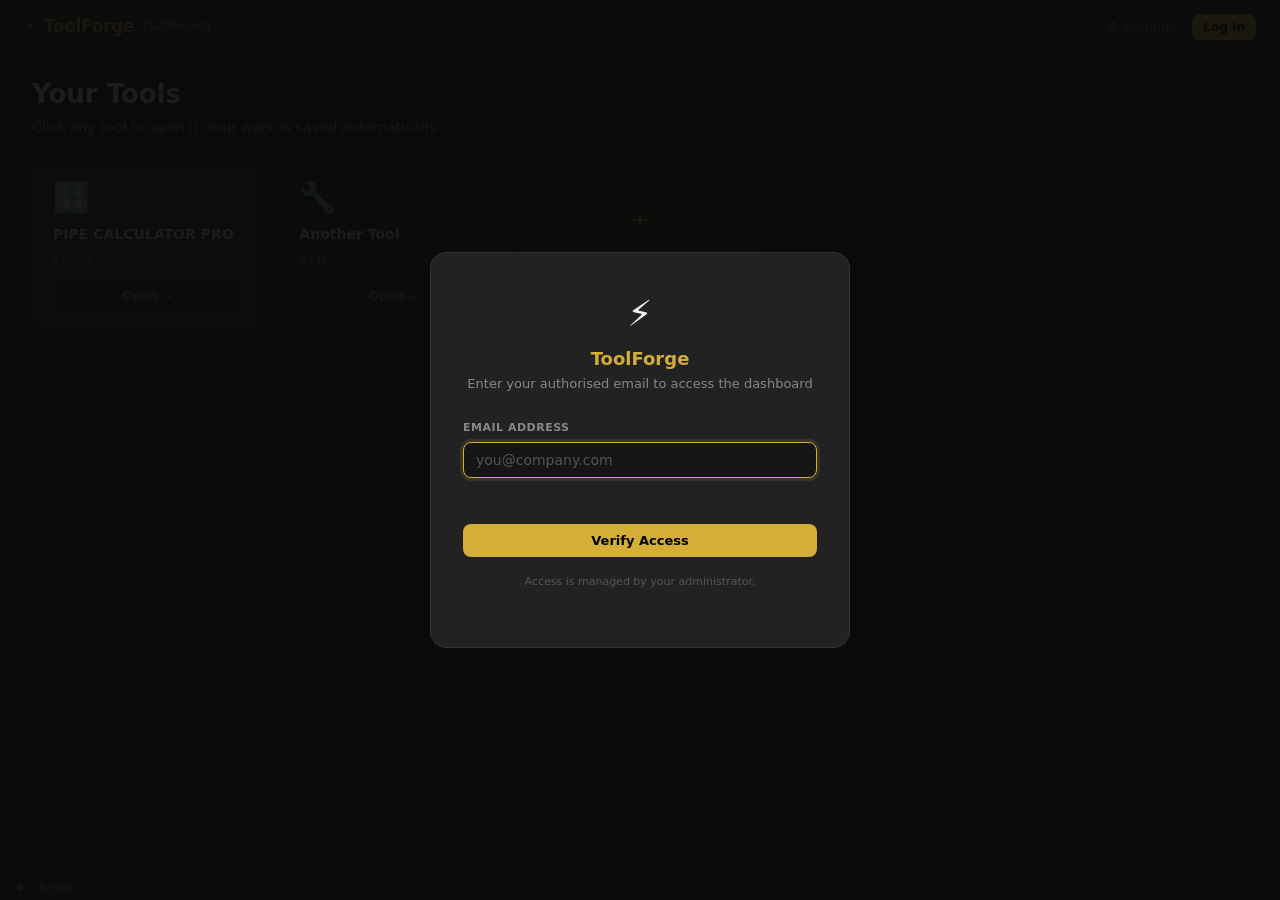
==== index.html @ a6d87bdb "Initial commit" ====
<!DOCTYPE html>
<html lang="en" data-theme="dark">
<head>
<!-- FILE: index.html (PRODUCTION) -->
<meta charset="UTF-8">
<meta name="viewport" content="width=device-width, initial-scale=1.0">
<title>⚡ ToolForge Dashboard</title>
<link rel="stylesheet" href="assets/styles.css">

<!-- ═══════════════════════════════════════════════════════════════
     PRODUCTION CONFIG — DO NOT EDIT
     Auth Worker URL is hardcoded. Users cannot change settings.
══════════════════════════════════════════════════════════════════ -->
<script>
const PRODUCTION_CONFIG = {
  workerUrl:    'https://universal-tool-auth.sales-solarithm.workers.dev',
  useKV:        true,
  lockSettings: true
};
// Apply immediately so auth.js picks it up
try {
  localStorage.setItem('toolforge::workerUrl', PRODUCTION_CONFIG.workerUrl);
  localStorage.setItem('toolforge::useKV', JSON.stringify(PRODUCTION_CONFIG.useKV));
} catch(e) {}
</script>

<!-- Load auth.js AFTER config is set -->
<script src="core/auth.js"></script>

<style>
  /* ── Inline layout glue ──────────────────────────────────────── */
  #tool-frame-container {
    flex: 1;
    display: flex;
    overflow: hidden;
    position: relative;
  }
  #tool-frame {
    flex: 1;
    border: none;
    background: #fff;
    display: block;
    min-width: 0;
  }
  #proj-drawer { top: 0; }

  /* Viewer toolbar */
  #viewer-toolbar .tb-spacer { flex: 1; }
  #tb-save-btn { border-color: rgba(212,175,55,0.35); color: var(--gold); }
  #tb-save-btn:hover { background: rgba(212,175,55,0.1); border-color: var(--gold); }

  /* Auth modal */
  .auth-logo    { font-size: 36px; margin-bottom: 4px; }
  .auth-tagline { font-size: 13px; color: var(--text-muted); margin-bottom: 1.5rem; }

  /* Readonly field hint */
  .field-locked {
    opacity: 0.55;
    cursor: not-allowed;
  }
  .field-locked-note {
    font-size: 11px;
    color: var(--success);
    margin-top: 5px;
  }

  /* Project name / switch inputs in viewer toolbar */
  #viewer-proj-name {
    background: transparent;
    border: 1px solid var(--border);
    border-radius: 6px;
    color: var(--text);
    font-size: 12px;
    padding: 3px 8px;
    width: 130px;
    outline: none;
    font-family: var(--font);
  }
  #viewer-proj-name:focus { border-color: var(--gold); background: var(--card); }
  #viewer-proj-select {
    background: var(--bg-elevated);
    border: 1px solid var(--border);
    border-radius: 6px;
    color: var(--text-muted);
    font-size: 12px;
    padding: 3px 8px;
    outline: none;
    cursor: pointer;
    max-width: 110px;
  }
  #viewer-proj-select:focus { border-color: var(--gold); }

  /* Ping status */
  #ping-status { font-size: 12px; margin-top: 6px; min-height: 16px; }

  /* Session info in settings */
  #settings-session-info { font-size: 12px; color: var(--text-muted); }

  /* Drawer tool name subtitle */
  #drawer-tool-name { font-size: 12px; color: var(--text-muted); font-weight: 400; }

  /* Hidden import input */
  #import-file-input { display: none; }
</style>
</head>

<body>
<div id="app">

  <!-- ══════════════════════════════════════════════════════════════
       HEADER
  ══════════════════════════════════════════════════════════════ -->
  <header id="main-header">
    <a class="logo" onclick="navigateBack()" title="Back to dashboard" style="cursor:pointer;text-decoration:none;">
      ⚡ <span>ToolForge</span>
      <span class="logo-sub">Dashboard</span>
    </a>

    <nav aria-label="Header navigation">
      <!-- User chip (visible when logged in) -->
      <div id="header-user-section" style="display:none;">
        <span>👤</span>
        <span id="header-user"></span>
      </div>

      <button onclick="showSettingsModal()" title="Settings" aria-label="Open settings">⚙️ Settings</button>
      <button id="header-login-btn"  onclick="showLoginModal()" class="btn btn-primary btn-sm" style="display:none;">Log In</button>
      <button id="header-logout-btn" onclick="logout()" style="display:none;" title="Log out">Logout</button>
    </nav>
  </header>

  <!-- ══════════════════════════════════════════════════════════════
       MAIN CONTENT
  ══════════════════════════════════════════════════════════════ -->
  <div id="main-content">

    <!-- ── View 1: Tool Grid ─────────────────────────────────── -->
    <div id="tool-grid-view">
      <h1 class="page-title">Your Tools</h1>
      <p class="page-subtitle">Click any tool to open it. Your work is saved automatically.</p>
      <div class="tool-grid" id="tool-grid" role="list" aria-label="Registered tools"></div>
    </div>

    <!-- ── View 2: Tool Viewer ───────────────────────────────── -->
    <div id="tool-viewer">

      <!-- Viewer toolbar -->
      <div id="viewer-toolbar" role="toolbar" aria-label="Tool controls">
        <button onclick="navigateBack()" title="Back to dashboard (Ctrl+B)">← Dashboard</button>
        <div class="toolbar-sep"></div>
        <span id="viewer-tool-name" aria-live="polite"></span>
        <div class="tb-spacer"></div>

        <button id="tb-save-btn" onclick="saveCurrent()" title="Save project (Ctrl+S)">💾 Save</button>
        <button onclick="exportCurrent()" title="Export as JSON">📤 Export</button>
        <button onclick="triggerImport()" title="Import JSON">📥 Import</button>
        <div class="toolbar-sep"></div>

        <input type="text"   id="viewer-proj-name"   placeholder="Project name" value="Default" title="Current project name">
        <select              id="viewer-proj-select"  onchange="switchViewerProject(this.value)" title="Switch project">
          <option value="">Switch…</option>
        </select>
        <button onclick="toggleDrawer()" title="Saved projects panel">📁 Projects</button>
      </div>

      <!-- Frame + drawer -->
      <div id="tool-frame-container">
        <iframe
          id="tool-frame"
          sandbox="allow-scripts allow-same-origin allow-forms allow-modals allow-popups allow-downloads"
          title="Tool content"
        ></iframe>

        <!-- Projects drawer -->
        <div id="proj-drawer" aria-label="Saved projects" role="complementary">
          <div class="drawer-header">
            <div>
              <h3>Saved Projects</h3>
              <span id="drawer-tool-name"></span>
            </div>
            <button class="drawer-close" onclick="toggleDrawer()" aria-label="Close">✕</button>
          </div>
          <div id="proj-list" role="list">
            <p class="proj-empty">No saved projects yet.<br>Click 💾 Save to create one.</p>
          </div>
          <div class="drawer-footer">
            <button class="btn btn-secondary btn-full btn-sm" onclick="newViewerProject()">+ New Project</button>
          </div>
        </div>
      </div><!-- /#tool-frame-container -->

    </div><!-- /#tool-viewer -->
  </div><!-- /#main-content -->

  <!-- ══════════════════════════════════════════════════════════════
       STATUS BAR
  ══════════════════════════════════════════════════════════════ -->
  <div id="status-bar" role="status" aria-live="polite">
    <span class="status-dot" id="status-dot"></span>
    <span id="status-msg">Ready</span>
    <span id="status-time" style="margin-left:auto;"></span>
  </div>

</div><!-- /#app -->

<!-- ══════════════════════════════════════════════════════════════
     AUTH MODAL
══════════════════════════════════════════════════════════════ -->
<div class="modal-overlay" id="auth-modal" style="display:none;" role="dialog" aria-modal="true" aria-labelledby="auth-title">
  <div class="modal">
    <div class="auth-logo">⚡</div>
    <h2 id="auth-title" style="color:var(--gold);margin-bottom:4px;">ToolForge</h2>
    <p class="auth-tagline">Enter your authorised email to access the dashboard</p>

    <div class="field" style="text-align:left;">
      <label class="field-label" for="auth-email-input">Email Address</label>
      <input
        type="email"
        id="auth-email-input"
        placeholder="you@company.com"
        autocomplete="off"
        autocorrect="off"
        autocapitalize="off"
        spellcheck="false"
        onkeydown="if(event.key==='Enter')handleLogin()"
      >
      <div class="modal-error" id="auth-error" role="alert"></div>
    </div>

    <button class="btn btn-primary btn-full" id="auth-submit-btn" onclick="handleLogin()" style="margin-top:4px;">
      Verify Access
    </button>

    <p style="font-size:11px;margin-top:1rem;color:var(--text-dim);">
      Access is managed by your administrator.
    </p>
  </div>
</div>

<!-- ══════════════════════════════════════════════════════════════
     SETTINGS MODAL (PRODUCTION — restricted fields)
══════════════════════════════════════════════════════════════ -->
<div class="modal-overlay" id="settings-modal" style="display:none;" role="dialog" aria-modal="true" aria-labelledby="settings-title">
  <div class="modal modal-settings" style="max-width:460px;text-align:left;">

    <div class="modal-header">
      <h2 id="settings-title">⚙️ Settings</h2>
      <button class="drawer-close" onclick="hideSettingsModal()" aria-label="Close settings">✕</button>
    </div>

    <!-- ── Cloudflare Worker (READ-ONLY for users) ── -->
    <div class="settings-section">
      <h3>Cloudflare Worker</h3>
      <div class="field">
        <label class="field-label">Worker URL</label>
        <div class="settings-row">
          <input
            type="url"
            id="settings-worker-url"
            value="https://email-auth-tool.sales-solarithm.workers.dev"
            readonly
            class="field-locked"
            tabindex="-1"
          >
          <!-- Ping still works (it reads the hardcoded URL) -->
          <button class="btn btn-secondary btn-sm" id="settings-ping-btn" onclick="pingWorkerFromSettings()">Ping</button>
        </div>
        <div id="ping-status"></div>
        <p class="field-locked-note">✓ Configured by administrator — contact admin to change.</p>
      </div>

      <!-- KV toggle: disabled, always on -->
      <label class="check-field" style="margin-top:8px;opacity:0.6;pointer-events:none;">
        <input type="checkbox" id="settings-use-kv" checked disabled>
        <div>
          <span style="font-size:13px;font-weight:500;color:var(--text);">Use Cloudflare KV Storage</span>
          <span style="display:block;font-size:11px;color:var(--text-muted);">Enabled — managed by administrator</span>
        </div>
      </label>
    </div>

    <!-- ── Authorised Emails (admin only) ── -->
    <div class="settings-section">
      <h3>Authorised Emails</h3>
      <p style="font-size:12px;color:var(--text-muted);margin-bottom:10px;">
        Email access is managed via Employee Access Manager.<br>
        Contact your administrator to add or remove access.
      </p>
      <a
        href="https://email-auth-tool.sales-solarithm.workers.dev/admin"
        target="_blank"
        rel="noopener"
        class="btn btn-secondary btn-sm"
      >Open Employee Manager (Admin Only) →</a>
    </div>

    <!-- ── Appearance ── -->
    <div class="settings-section">
      <h3>Appearance</h3>
      <div class="field">
        <label class="field-label" for="settings-theme">Theme</label>
        <select id="settings-theme">
          <option value="dark">Dark (default)</option>
          <option value="light">Light</option>
        </select>
      </div>
    </div>

    <!-- ── Session info ── -->
    <div class="settings-section" id="settings-session-section">
      <h3>Session</h3>
      <p id="settings-session-info"></p>
    </div>

    <!-- ── Actions ── -->
    <div style="display:flex;gap:8px;justify-content:flex-end;flex-wrap:wrap;">
      <button class="btn btn-danger btn-sm" id="settings-logout-btn" onclick="logout()">Log Out</button>
      <button class="btn btn-secondary btn-sm" onclick="hideSettingsModal()">Cancel</button>
      <button class="btn btn-primary btn-sm" onclick="saveSettings()">Save Settings</button>
    </div>

  </div>
</div>

<!-- ══════════════════════════════════════════════════════════════
     TOASTS + HIDDEN INPUTS
══════════════════════════════════════════════════════════════ -->
<div id="toast-container" aria-live="assertive" aria-atomic="false"></div>
<input type="file" id="import-file-input" accept=".json" onchange="handleImport(event)">

<!-- ══════════════════════════════════════════════════════════════
     SCRIPTS — load order: auth.js already loaded in <head>
══════════════════════════════════════════════════════════════ -->
<script src="core/storage.js"></script>
<script src="core/dashboard.js"></script>

<!-- ── Dashboard UI bridge (onclick handlers → core functions) ── -->
<script>

// ── VIEWER: Save ─────────────────────────────────────────────────
function saveCurrent() {
  const frame   = document.getElementById('tool-frame');
  const projEl  = document.getElementById('viewer-proj-name');
  if (!frame || !_activeToolId) return;

  const projName = (projEl ? projEl.value.trim() : '') || 'Default';

  // Ask wrapped tool to save via postMessage (Phase 1 bridge)
  try { frame.contentWindow.postMessage({ type: 'project:save' }, '*'); } catch(e) {}

  // Also do a dashboard-level save by reading toolAPI state
  setTimeout(async function() {
    let state = null;
    try {
      const fw  = frame.contentWindow;
      const api = fw && fw.toolAPI;
      if (api && typeof api.getState === 'function') {
        if (typeof api.beforeSave === 'function' && api.beforeSave() === false) {
          showToast('Save cancelled by tool.', 'error'); return;
        }
        state = api.getState();
      }
    } catch(e) {}

    const result = await storage.saveProject(_activeToolId, projName, state);
    if (result && result.success) {
      showToast('Saved: ' + projName, 'success');
      setStatus('Saved "' + projName + '"', new Date());
      refreshViewerProjectSelect();
      if (document.getElementById('proj-drawer').classList.contains('open')) {
        showSavedProjects(_activeToolId);
      }
    } else {
      showToast((result && result.error) ? result.error : 'Save failed.', 'error');
    }
  }, 80);
}

// ── VIEWER: Export ────────────────────────────────────────────────
function exportCurrent() {
  const frame = document.getElementById('tool-frame');
  if (!frame || !_activeToolId) return;

  let state = null;
  try {
    const api = frame.contentWindow && frame.contentWindow.toolAPI;
    if (api && typeof api.getState === 'function') state = api.getState();
  } catch(e) {}

  const projName = document.getElementById('viewer-proj-name').value.trim() || 'Default';
  const bundle = {
    _toolforge:  true,
    toolId:      _activeToolId,
    projectName: projName,
    exportedAt:  new Date().toISOString(),
    state
  };

  const blob = new Blob([JSON.stringify(bundle, null, 2)], { type: 'application/json' });
  const a    = document.createElement('a');
  a.href     = URL.createObjectURL(blob);
  a.download = _activeToolId + '-' + projName.replace(/[^a-z0-9]/gi, '-') + '.json';
  a.click();
  URL.revokeObjectURL(a.href);
  showToast('Exported: ' + a.download, 'success');
}

// ── VIEWER: Trigger Import ────────────────────────────────────────
function triggerImport() {
  document.getElementById('import-file-input').click();
}

// ── VIEWER: Handle Imported File ─────────────────────────────────
function handleImport(event) {
  const file = event.target.files[0];
  if (!file) return;
  const reader = new FileReader();
  reader.onload = async function(e) {
    try {
      const data = JSON.parse(e.target.result);
      if (!data._toolforge) { showToast('Not a ToolForge export file.', 'error'); return; }

      const frame = document.getElementById('tool-frame');
      if (frame && frame.contentWindow) {
        try {
          const api = frame.contentWindow.toolAPI;
          if (api && typeof api.loadState === 'function') {
            api.loadState(data.state);
            if (typeof api.afterLoad === 'function') api.afterLoad();
          }
        } catch(err) {
          frame.contentWindow.postMessage({
            type:      'project:load',
            projectId: data.projectName || 'imported',
            data:      data.state
          }, '*');
        }
      }
      if (data.projectName) document.getElementById('viewer-proj-name').value = data.projectName;
      showToast('Imported: ' + file.name, 'success');
    } catch(err) {
      showToast('Import failed: ' + err.message, 'error');
    }
    event.target.value = '';
  };
  reader.readAsText(file);
}

// ── VIEWER: Switch project via dropdown ──────────────────────────
function switchViewerProject(projectId) {
  if (!projectId || !_activeToolId) return;
  loadProjectIntoTool(_activeToolId, projectId);
  document.getElementById('viewer-proj-select').value = '';
}

// ── VIEWER: Refresh dropdown options ─────────────────────────────
async function refreshViewerProjectSelect() {
  if (!_activeToolId) return;
  const select   = document.getElementById('viewer-proj-select');
  const projects = await storage.listProjects(_activeToolId);
  select.innerHTML = '<option value="">Switch…</option>'
    + projects.map(function(p) {
        const safe = String(p.id).replace(/"/g, '&quot;');
        return '<option value="' + safe + '">' + safe + '</option>';
      }).join('');
}

// ── VIEWER: Toggle drawer ─────────────────────────────────────────
function toggleDrawer() {
  const drawer = document.getElementById('proj-drawer');
  const isOpen = drawer.classList.toggle('open');
  if (isOpen && _activeToolId) {
    const tool   = (_toolRegistry || []).find(function(t) { return t.id === _activeToolId; });
    const nameEl = document.getElementById('drawer-tool-name');
    if (nameEl && tool) nameEl.textContent = tool.icon + ' ' + tool.name;
    showSavedProjects(_activeToolId);
  }
}

// ── VIEWER: New project slot ──────────────────────────────────────
function newViewerProject() {
  const all  = storage._readLocalIndex(_activeToolId || '');
  const name = prompt('New project name:', 'Project ' + (all.length + 1));
  if (!name) return;
  document.getElementById('viewer-proj-name').value = name.trim();
  showToast('Project "' + name.trim() + '" ready. Click Save to store state.', 'success');
}

// ── SETTINGS: Ping worker ─────────────────────────────────────────
async function pingWorkerFromSettings() {
  const btn      = document.getElementById('settings-ping-btn');
  const statusEl = document.getElementById('ping-status');
  btn.disabled   = true;
  statusEl.textContent = 'Pinging…';
  statusEl.style.color = 'var(--text-muted)';

  const res = await pingWorker();

  if (res.ok) {
    statusEl.textContent = '✓ Worker is online';
    statusEl.style.color = 'var(--success)';
  } else {
    statusEl.textContent = '✕ ' + res.error;
    statusEl.style.color = 'var(--danger)';
  }
  btn.disabled = false;
}

// ── STATUS BAR ───────────────────────────────────────────────────
function setStatus(msg, date) {
  const el = document.getElementById('status-msg');
  if (el) el.textContent = msg || 'Ready';
  if (date) {
    const timeEl = document.getElementById('status-time');
    if (timeEl) timeEl.textContent = 'Saved ' + date.toLocaleTimeString(undefined, { hour: '2-digit', minute: '2-digit' });
  }
}

// ── MISC aliases ─────────────────────────────────────────────────
function updateUserChip() { renderHeader(); }
function showAuthModal()   { showLoginModal(); }
function hideAuthModal()   { hideLoginModal(); }
function submitAuth()      { handleLogin(); }

// Delete project (called from drawer)
function deleteProject(toolId, projectId) {
  deleteProjectFromPanel(toolId, projectId);
  refreshViewerProjectSelect();
}

// ── KEYBOARD: Ctrl+S saves in viewer ─────────────────────────────
document.addEventListener('keydown', function(e) {
  if ((e.ctrlKey || e.metaKey) && e.key === 's' && _activeToolId) {
    e.preventDefault();
    saveCurrent();
  }
});

</script>

<script>
registerTool({
  id: 'pipe-calculator-pro',
  name: 'PIPE CALCULATOR PRO',
  icon: '🔢',
  src: 'tools/tool-pipe-calculator-pro.html',
  requiresAuth: true,
  version: '1.0.0'
});

// Add more tools below...
registerTool({
  id: 'another-tool',
  name: 'Another Tool',
  icon: '🔧',
  src: 'tools/tool-another-tool.html',
  requiresAuth: true
});
</script>

</body>
</html>
---- assets/styles.css ----
/* ================================================================
   styles.css — Universal Tool Dashboard Design System
   Phase 2 | Dark theme + Gold accent #D4AF37
   ================================================================ */

/* ── CSS Variables ─────────────────────────────────────────────── */
:root {
  --bg:            #0f0f0f;
  --bg-elevated:   #151515;
  --surface:       #1a1a1a;
  --card:          #222222;
  --border:        #333333;
  --border-hover:  #444444;

  --gold:          #D4AF37;
  --gold-dim:      rgba(212, 175, 55, 0.12);
  --gold-hover:    #e8c84a;
  --gold-border:   rgba(212, 175, 55, 0.3);

  --text:          #f0f0f0;
  --text-muted:    #888888;
  --text-dim:      #555555;

  --success:       #4caf50;
  --success-dim:   rgba(76, 175, 80, 0.12);
  --danger:        #ef5350;
  --danger-dim:    rgba(239, 83, 80, 0.12);
  --warning:       #ff9800;

  --radius:        8px;
  --radius-lg:     12px;
  --radius-xl:     16px;

  --font:          system-ui, -apple-system, 'Segoe UI', Roboto, sans-serif;
  --font-mono:     'SF Mono', 'Fira Code', 'Courier New', monospace;

  --transition:    150ms ease;
  --transition-md: 250ms ease;
}

/* ── Light Theme ─────────────────────────────────────────────────*/
[data-theme="light"] {
  --bg:           #f4f4f4;
  --bg-elevated:  #ffffff;
  --surface:      #ffffff;
  --card:         #ffffff;
  --border:       #e0e0e0;
  --border-hover: #c8c8c8;
  --text:         #1a1a1a;
  --text-muted:   #666666;
  --text-dim:     #aaaaaa;
}

/* ── Reset ───────────────────────────────────────────────────────*/
*, *::before, *::after { box-sizing: border-box; margin: 0; padding: 0; }
html { scroll-behavior: smooth; }
body {
  background: var(--bg);
  color: var(--text);
  font-family: var(--font);
  font-size: 14px;
  line-height: 1.6;
  -webkit-font-smoothing: antialiased;
  min-height: 100vh;
  overflow-x: hidden;
}

/* ── Typography ──────────────────────────────────────────────────*/
h1, h2, h3, h4 { font-weight: 600; line-height: 1.3; }
h1 { font-size: 26px; }
h2 { font-size: 18px; }
h3 { font-size: 15px; }
p  { color: var(--text-muted); }
code {
  font-family: var(--font-mono);
  font-size: 12.5px;
  background: var(--bg-elevated);
  border: 1px solid var(--border);
  border-radius: 4px;
  padding: 1px 5px;
}
a { color: var(--gold); text-decoration: none; }
a:hover { text-decoration: underline; }

/* ── App layout ──────────────────────────────────────────────────*/
#app {
  display: flex;
  flex-direction: column;
  height: 100vh;
  overflow: hidden;
}

/* ── Header ──────────────────────────────────────────────────────*/
#main-header {
  flex-shrink: 0;
  background: var(--surface);
  border-bottom: 1px solid var(--border);
  padding: 0 1.5rem;
  display: flex;
  align-items: center;
  height: 54px;
  gap: 12px;
  z-index: 300;
}
.logo {
  display: flex;
  align-items: center;
  gap: 8px;
  font-size: 17px;
  font-weight: 700;
  color: var(--gold);
  letter-spacing: -0.3px;
  cursor: pointer;
  text-decoration: none;
}
.logo .logo-sub {
  color: var(--text-muted);
  font-weight: 400;
  font-size: 13px;
}
#header-user-section {
  display: flex;
  align-items: center;
  gap: 8px;
  font-size: 13px;
  color: var(--text-muted);
  padding: 4px 10px;
  border-radius: var(--radius);
  background: var(--card);
  border: 1px solid var(--border);
}
#header-user { color: var(--text); font-weight: 500; }
header nav { margin-left: auto; display: flex; gap: 6px; align-items: center; }
header nav a, header nav button {
  color: var(--text-muted);
  background: none;
  border: none;
  font-family: var(--font);
  font-size: 13px;
  padding: 6px 10px;
  border-radius: var(--radius);
  cursor: pointer;
  transition: color var(--transition), background var(--transition);
  text-decoration: none;
  display: inline-flex;
  align-items: center;
  gap: 5px;
}
header nav a:hover, header nav button:hover {
  color: var(--text);
  background: var(--card);
  text-decoration: none;
}

/* ── Main content area ────────────────────────────────────────────*/
#main-content {
  flex: 1;
  overflow: hidden;
  position: relative;
  display: flex;
  flex-direction: column;
}

/* ── Tool Grid View ──────────────────────────────────────────────*/
#tool-grid-view {
  flex: 1;
  overflow-y: auto;
  padding: 1.5rem 2rem;
}
.page-title {
  margin-bottom: 0.25rem;
}
.page-subtitle {
  font-size: 14px;
  color: var(--text-muted);
  margin-bottom: 1.5rem;
}
.tool-grid {
  display: grid;
  grid-template-columns: repeat(auto-fill, minmax(210px, 1fr));
  gap: 1rem;
}
.tool-grid-empty {
  grid-column: 1 / -1;
  text-align: center;
  padding: 4rem 2rem;
  color: var(--text-muted);
}
.tool-grid-empty h3 { color: var(--text); margin-bottom: 8px; }
.tool-grid-empty p  { margin-bottom: 0; }

/* ── Tool cards ──────────────────────────────────────────────────*/
.card {
  background: var(--card);
  border: 1px solid var(--border);
  border-radius: var(--radius-lg);
  transition: border-color var(--transition), transform var(--transition);
}
.tool-card {
  display: flex;
  flex-direction: column;
  padding: 1.25rem;
  cursor: pointer;
  position: relative;
  overflow: hidden;
}
.tool-card:hover {
  border-color: var(--border-hover);
  transform: translateY(-2px);
}
.tool-card:focus-visible {
  outline: 2px solid var(--gold);
  outline-offset: 2px;
}
.tool-icon { font-size: 30px; margin-bottom: 10px; line-height: 1; }
.tool-name { font-size: 14px; font-weight: 600; color: var(--text); margin-bottom: 4px; }
.tool-meta { font-size: 12px; color: var(--text-muted); margin-bottom: 14px; flex: 1; }
.tool-badge {
  position: absolute;
  top: 10px;
  right: 10px;
  background: var(--gold-dim);
  color: var(--gold);
  font-size: 10px;
  font-weight: 700;
  padding: 2px 7px;
  border-radius: 20px;
  border: 1px solid var(--gold-border);
}
.tool-auth-badge {
  font-size: 11px;
  opacity: 0.6;
}

/* Add-new card */
.tool-card.add-new {
  border-style: dashed;
  border-color: var(--gold-border);
  background: var(--gold-dim);
  align-items: center;
  justify-content: center;
  text-align: center;
  color: var(--gold);
  text-decoration: none;
  min-height: 140px;
}
.tool-card.add-new:hover {
  background: rgba(212, 175, 55, 0.2);
  border-color: var(--gold);
  transform: translateY(-2px);
}

/* ── Tool Viewer ─────────────────────────────────────────────────*/
#tool-viewer {
  flex: 1;
  display: none;
  flex-direction: column;
  overflow: hidden;
  position: relative;
}

/* Viewer toolbar */
#viewer-toolbar {
  flex-shrink: 0;
  height: 42px;
  background: var(--bg-elevated);
  border-bottom: 1px solid var(--border);
  display: flex;
  align-items: center;
  padding: 0 12px;
  gap: 8px;
  z-index: 50;
}
#viewer-toolbar button {
  display: flex;
  align-items: center;
  gap: 5px;
  padding: 4px 10px;
  background: transparent;
  border: 1px solid var(--border);
  border-radius: 6px;
  color: var(--text-muted);
  font-family: var(--font);
  font-size: 12px;
  cursor: pointer;
  transition: all var(--transition);
  white-space: nowrap;
  flex-shrink: 0;
}
#viewer-toolbar button:hover { background: var(--card); color: var(--text); border-color: var(--border-hover); }
#viewer-toolbar #viewer-tool-name {
  font-size: 13px;
  font-weight: 600;
  color: var(--text);
  flex: 1;
  overflow: hidden;
  text-overflow: ellipsis;
  white-space: nowrap;
  padding: 0 4px;
}
#viewer-toolbar .toolbar-sep {
  width: 1px;
  height: 20px;
  background: var(--border);
  flex-shrink: 0;
  margin: 0 2px;
}

/* Tool iframe container */
#tool-frame-container {
  flex: 1;
  overflow: hidden;
  position: relative;
  display: flex;
}
#tool-frame {
  flex: 1;
  border: none;
  background: #fff;
  display: block;
}

/* ── Projects Drawer ─────────────────────────────────────────────*/
#proj-drawer {
  position: absolute;
  top: 42px; /* below viewer toolbar */
  right: 0;
  bottom: 0;
  width: 280px;
  background: var(--surface);
  border-left: 1px solid var(--border);
  z-index: 40;
  display: flex;
  flex-direction: column;
  transform: translateX(100%);
  transition: transform var(--transition-md);
  flex-shrink: 0;
}
#proj-drawer.open { transform: translateX(0); }
.drawer-header {
  padding: 12px 16px;
  border-bottom: 1px solid var(--border);
  display: flex;
  align-items: center;
  justify-content: space-between;
  flex-shrink: 0;
}
.drawer-header h3 { font-size: 13px; font-weight: 600; color: var(--text); }
.drawer-close {
  background: none;
  border: none;
  color: var(--text-muted);
  cursor: pointer;
  font-size: 16px;
  padding: 2px 4px;
  border-radius: 4px;
  line-height: 1;
}
.drawer-close:hover { color: var(--text); background: var(--card); }
#proj-list {
  flex: 1;
  overflow-y: auto;
  padding: 8px;
}
.proj-item {
  padding: 10px 12px;
  border-radius: var(--radius);
  cursor: pointer;
  transition: background var(--transition);
  margin-bottom: 3px;
  position: relative;
  border: 1px solid transparent;
}
.proj-item:hover { background: var(--card); }
.proj-item.active {
  background: var(--gold-dim);
  border-color: var(--gold-border);
}
.proj-name {
  font-size: 13px;
  font-weight: 500;
  color: var(--text);
  display: flex;
  align-items: center;
  gap: 6px;
}
.proj-active-dot { color: var(--gold); font-size: 10px; }
.proj-meta { font-size: 11px; color: var(--text-muted); margin-top: 2px; }
.proj-actions {
  position: absolute;
  right: 8px;
  top: 50%;
  transform: translateY(-50%);
  display: flex;
  gap: 3px;
  opacity: 0;
  transition: opacity var(--transition);
}
.proj-item:hover .proj-actions { opacity: 1; }
.proj-btn {
  background: none;
  border: none;
  color: var(--text-muted);
  cursor: pointer;
  font-size: 13px;
  padding: 3px 5px;
  border-radius: 4px;
  transition: all var(--transition);
}
.proj-btn:hover { background: var(--card); color: var(--text); }
.proj-btn.delete:hover { background: var(--danger); color: #fff; }
.proj-loading, .proj-empty {
  color: var(--text-muted);
  font-size: 13px;
  text-align: center;
  padding: 2rem 1rem;
  line-height: 1.8;
}
.drawer-footer {
  padding: 10px;
  border-top: 1px solid var(--border);
  flex-shrink: 0;
}

/* ── Buttons ─────────────────────────────────────────────────────*/
.btn {
  display: inline-flex;
  align-items: center;
  justify-content: center;
  gap: 6px;
  padding: 8px 14px;
  border-radius: var(--radius);
  font-family: var(--font);
  font-size: 13px;
  font-weight: 600;
  cursor: pointer;
  transition: all var(--transition);
  border: 1px solid transparent;
  text-decoration: none;
  white-space: nowrap;
}
.btn:disabled { opacity: 0.5; cursor: not-allowed; }
.btn-primary {
  background: var(--gold);
  color: #000;
}
.btn-primary:hover:not(:disabled) {
  background: var(--gold-hover);
  transform: translateY(-1px);
}
.btn-secondary {
  background: var(--surface);
  color: var(--text-muted);
  border-color: var(--border);
}
.btn-secondary:hover:not(:disabled) {
  color: var(--text);
  border-color: var(--border-hover);
  background: var(--card);
  text-decoration: none;
}
.btn-danger {
  background: var(--danger-dim);
  color: var(--danger);
  border-color: var(--danger);
}
.btn-danger:hover:not(:disabled) {
  background: var(--danger);
  color: #fff;
}
.btn-sm { padding: 5px 10px; font-size: 12px; }
.btn-full { width: 100%; }

/* ── Forms ───────────────────────────────────────────────────────*/
.field { margin-bottom: 1rem; }
label.field-label {
  display: block;
  font-size: 11px;
  font-weight: 600;
  color: var(--text-muted);
  text-transform: uppercase;
  letter-spacing: 0.5px;
  margin-bottom: 6px;
}
input[type="text"],
input[type="email"],
input[type="password"],
input[type="url"],
select,
textarea {
  width: 100%;
  background: var(--bg-elevated);
  border: 1px solid var(--border);
  border-radius: var(--radius);
  color: var(--text);
  font-family: var(--font);
  font-size: 14px;
  padding: 9px 12px;
  transition: border-color var(--transition), box-shadow var(--transition);
  outline: none;
  appearance: none;
}
input:focus, select:focus, textarea:focus {
  border-color: var(--gold);
  box-shadow: 0 0 0 3px rgba(212,175,55,0.12);
}
input::placeholder, textarea::placeholder { color: var(--text-dim); }
select { cursor: pointer; }
select option { background: var(--surface); }
.check-field {
  display: flex;
  align-items: center;
  gap: 10px;
  padding: 8px 12px;
  background: var(--bg-elevated);
  border: 1px solid var(--border);
  border-radius: var(--radius);
  cursor: pointer;
  transition: border-color var(--transition);
}
.check-field:hover { border-color: var(--gold); }
.check-field input[type="checkbox"] {
  width: 16px;
  height: 16px;
  accent-color: var(--gold);
  flex-shrink: 0;
  cursor: pointer;
}

/* ── Modals ──────────────────────────────────────────────────────*/
.modal-overlay {
  position: fixed;
  inset: 0;
  background: rgba(10, 10, 10, 0.92);
  display: flex;
  align-items: center;
  justify-content: center;
  z-index: 1000;
  padding: 1.5rem;
}
.modal {
  background: var(--card);
  border: 1px solid var(--border);
  border-radius: var(--radius-xl);
  padding: 2rem;
  width: 100%;
  max-width: 420px;
  text-align: center;
}
.modal h2 { color: var(--gold); margin-bottom: 8px; }
.modal > p { margin-bottom: 1.5rem; }
.modal .field { text-align: left; }
.modal-error {
  color: var(--danger);
  font-size: 12.5px;
  margin-top: 8px;
  min-height: 18px;
  text-align: left;
}
.modal-settings {
  text-align: left;
  max-width: 480px;
}
.modal-settings h2 { color: var(--text); }
.settings-section {
  border-bottom: 1px solid var(--border);
  padding-bottom: 1.25rem;
  margin-bottom: 1.25rem;
}
.settings-section:last-child { border-bottom: none; padding-bottom: 0; margin-bottom: 0; }
.settings-section h3 { color: var(--text-muted); font-size: 11px; text-transform: uppercase; letter-spacing: 0.6px; margin-bottom: 12px; font-weight: 600; }
.settings-row { display: flex; align-items: center; gap: 8px; margin-top: 8px; }
.settings-row input { flex: 1; }
#settings-ping-result { font-size: 12px; margin-top: 6px; min-height: 16px; }
.modal-header {
  display: flex;
  align-items: center;
  justify-content: space-between;
  margin-bottom: 1.5rem;
  text-align: left;
}

/* ── Toast Notifications ─────────────────────────────────────────*/
#toast-container {
  position: fixed;
  bottom: 1.5rem;
  right: 1.5rem;
  z-index: 9999;
  display: flex;
  flex-direction: column;
  gap: 8px;
  pointer-events: none;
}
.toast {
  background: var(--card);
  border: 1px solid var(--border);
  border-left: 3px solid var(--gold);
  border-radius: var(--radius);
  padding: 10px 14px;
  font-size: 13px;
  font-weight: 500;
  display: flex;
  align-items: center;
  gap: 8px;
  box-shadow: 0 4px 20px rgba(0,0,0,0.4);
  min-width: 220px;
  max-width: 300px;
  animation: toastIn 0.2s ease, toastOut 0.3s ease 3s forwards;
}
.toast.success { border-left-color: var(--success); }
.toast.error   { border-left-color: var(--danger);  }
.toast.warning { border-left-color: var(--warning); }
@keyframes toastIn  { from { transform: translateX(100%); opacity: 0; } to { transform: none; opacity: 1; } }
@keyframes toastOut { from { opacity: 1; } to { opacity: 0; transform: translateX(20px); } }

/* ── Status Bar ──────────────────────────────────────────────────*/
#status-bar {
  flex-shrink: 0;
  height: 26px;
  background: var(--bg-elevated);
  border-top: 1px solid var(--border);
  display: flex;
  align-items: center;
  padding: 0 1rem;
  gap: 1rem;
  font-size: 11px;
  color: var(--text-dim);
}
.status-dot {
  width: 7px;
  height: 7px;
  border-radius: 50%;
  background: var(--success);
  flex-shrink: 0;
}
.status-dot.offline { background: var(--text-dim); }
#status-msg { flex: 1; color: var(--text-muted); }

/* ── Accessibility ───────────────────────────────────────────────*/
.sr-only {
  position: absolute; width: 1px; height: 1px;
  padding: 0; margin: -1px; overflow: hidden;
  clip: rect(0,0,0,0); white-space: nowrap; border: 0;
}
:focus-visible {
  outline: 2px solid var(--gold);
  outline-offset: 2px;
}
*:focus:not(:focus-visible) { outline: none; }

/* ── Utilities ───────────────────────────────────────────────────*/
.hidden    { display: none !important; }
.text-gold { color: var(--gold); }
.text-muted { color: var(--text-muted); }
.mt-1 { margin-top: 0.5rem; }
.mt-2 { margin-top: 1rem; }
.mb-2 { margin-bottom: 1rem; }
.flex { display: flex; }
.flex-col { flex-direction: column; }
.items-center { align-items: center; }
.gap-2 { gap: 0.5rem; }
.gap-4 { gap: 1rem; }
.justify-between { justify-content: space-between; }
.text-center { text-align: center; }

/* ── Responsive ──────────────────────────────────────────────────*/
@media (max-width: 768px) {
  .tool-grid { grid-template-columns: repeat(auto-fill, minmax(160px, 1fr)); }
  #proj-drawer { width: 100%; }
  #tool-grid-view { padding: 1rem; }
  #main-header { padding: 0 1rem; }
  .logo .logo-sub { display: none; }
}
@media (max-width: 480px) {
  .tool-grid { grid-template-columns: 1fr 1fr; }
  .modal { padding: 1.5rem; }
  #viewer-toolbar #viewer-tool-name { display: none; }
}
@media (max-width: 360px) {
  .tool-grid { grid-template-columns: 1fr; }
}
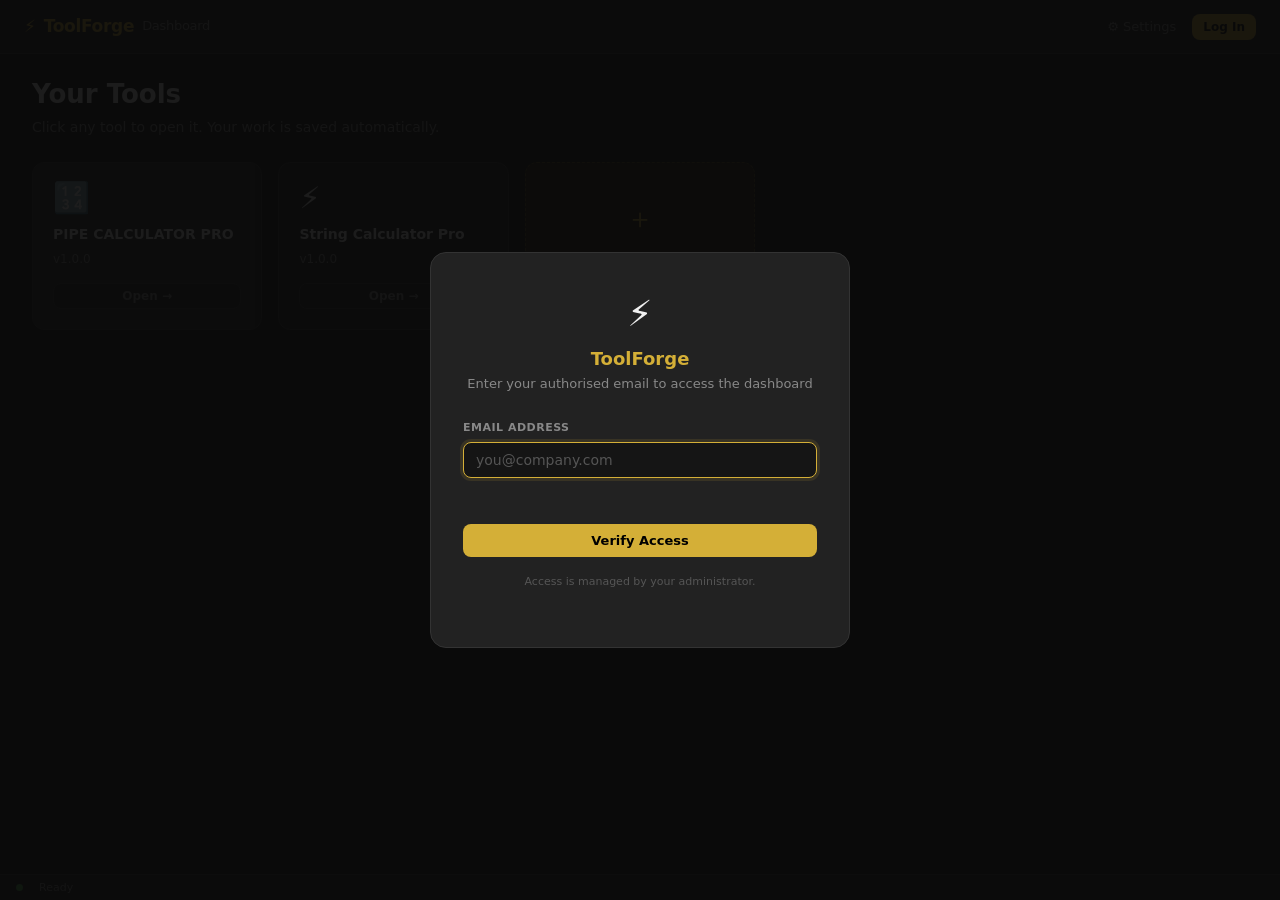
==== commit 16cd0749: "Added new tool" ====
--- a/index.html
+++ b/index.html
@@ -548,13 +548,13 @@
   version: '1.0.0'
 });
 
-// Add more tools below...
 registerTool({
-  id: 'another-tool',
-  name: 'Another Tool',
-  icon: '🔧',
-  src: 'tools/tool-another-tool.html',
-  requiresAuth: true
+  id: 'string-calculator-pro',
+  name: 'String Calculator Pro',
+  icon: '⚡',
+  src: 'tools/tool-string-calculator-pro.html',
+  requiresAuth: true,
+  version: '1.0.0'
 });
 </script>
 
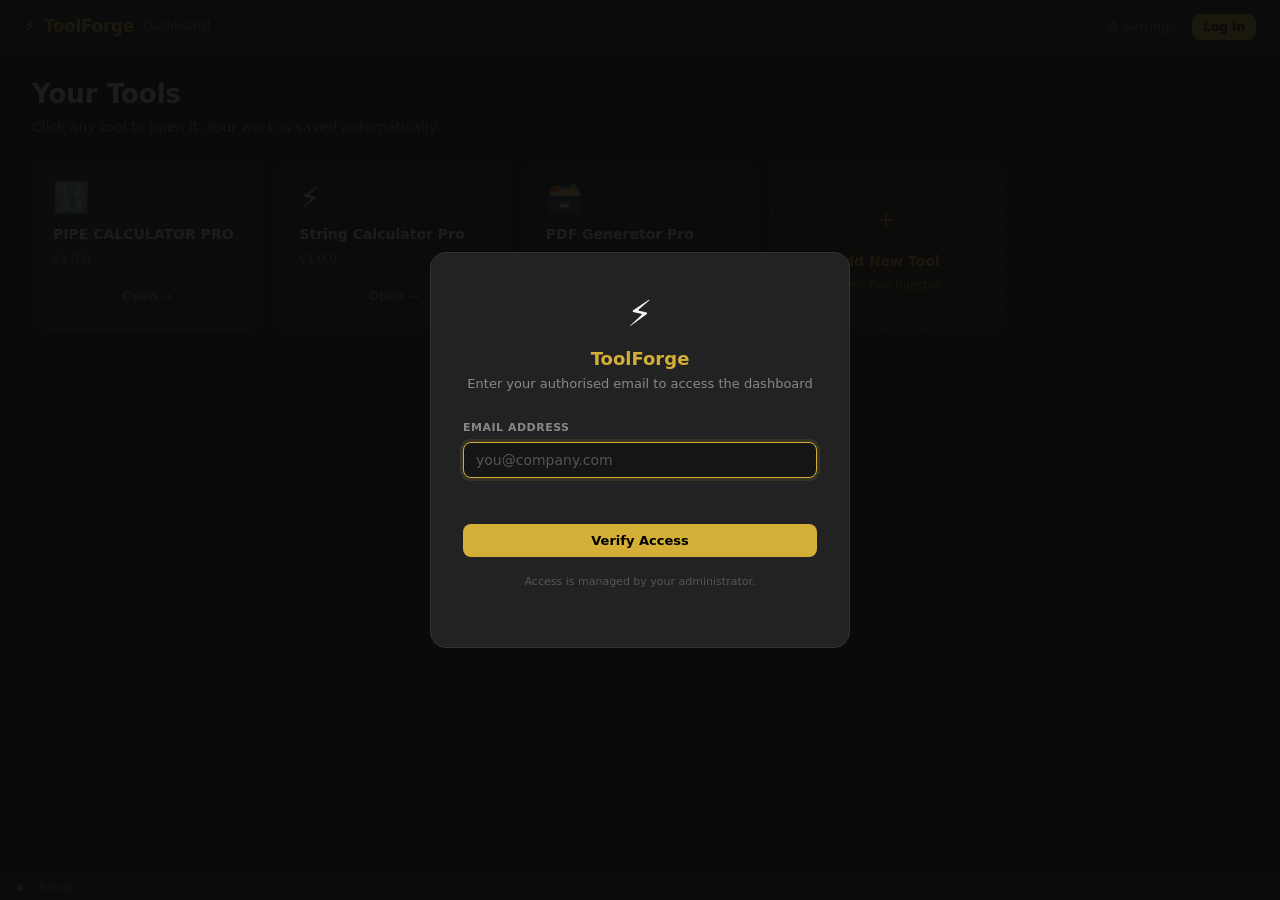
==== commit 3952fac0: "Hide add tool card with MutationObserver" ====
--- a/index.html
+++ b/index.html
@@ -556,6 +556,46 @@
   requiresAuth: true,
   version: '1.0.0'
 });
+
+registerTool({
+  id: 'pdf-generetor-pro',
+  name: 'PDF Generetor Pro',
+  icon: '🗃️',
+  src: 'tools/tool-pdf-generetor-pro.html',
+  requiresAuth: true,
+  version: '1.0.0'
+});
+</script>
+
+<script>
+// Hide "Add New Tool" card - works even if card is added dynamically
+(function() {
+  function hideAddToolCard() {
+    var cards = document.querySelectorAll('.tool-card');
+    cards.forEach(function(card) {
+      var nameEl = card.querySelector('.tool-name');
+      if (nameEl && nameEl.textContent.trim() === 'Add New Tool') {
+        card.style.display = 'none';
+        return true; // found and hidden
+      }
+    });
+    return false; // not found yet
+  }
+
+  // Try immediately
+  if (!hideAddToolCard()) {
+    // If not found, watch for new elements being added
+    var observer = new MutationObserver(function() {
+      if (hideAddToolCard()) {
+        observer.disconnect(); // stop watching once hidden
+      }
+    });
+    observer.observe(document.getElementById('tool-grid') || document.body, {
+      childList: true,
+      subtree: true
+    });
+  }
+})();
 </script>
 
 </body>
